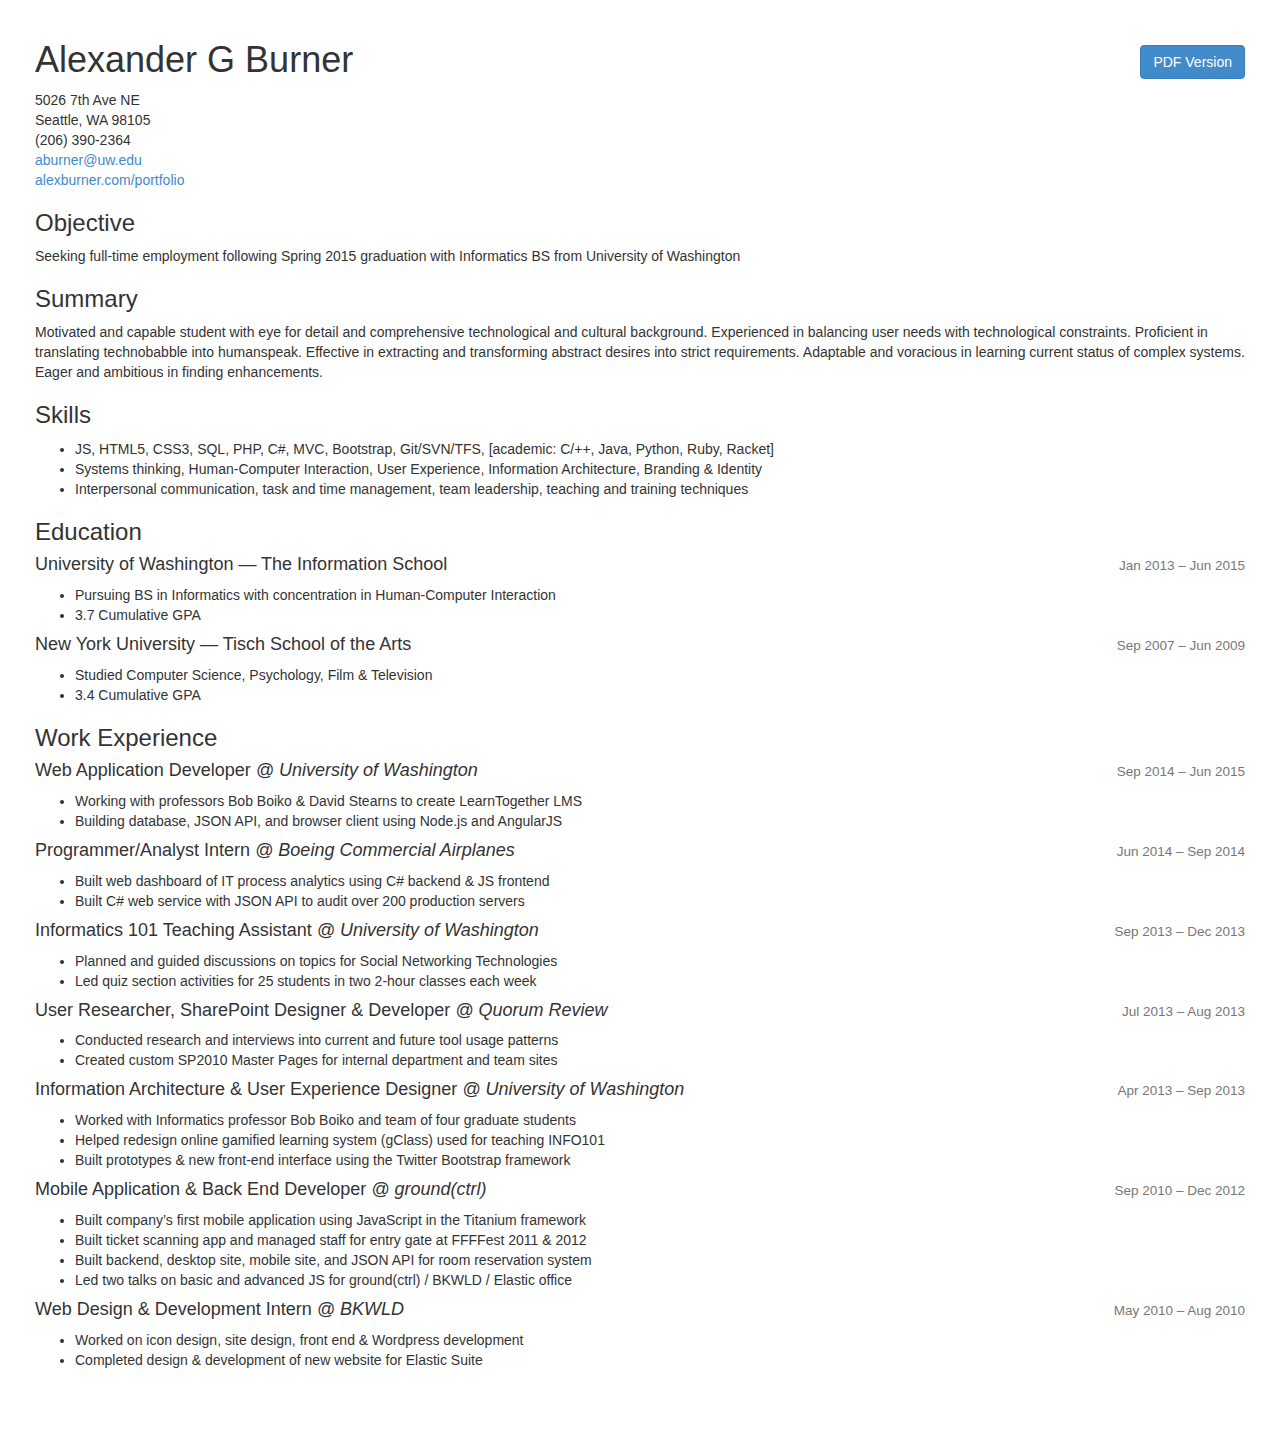
==== resume/index.html @ cf2a6597 "frist" ====
<!DOCTYPE html>
<html lang="en">
<head>
	<meta charset="utf-8">
	<meta http-equiv="X-UA-Compatible" content="IE=edge">
	<meta name="viewport" content="width=device-width, initial-scale=1">
	<title>Alex Burner - Resume</title>
	<meta name="author" content="Alex Burner">
	<meta name="description" content="Hello, this is a little about me as a developer and some samples of my work">
	<link rel="icon" type="image/ico" href="http://alexburner.com/favicon.ico">
	<link rel="stylesheet" type="text/css" href="css/bootstrap.min.css">
	<link rel="stylesheet" type="text/css" href="css/style.css">
	<script type="text/javascript" src="js/respond.js"></script>
</head>
<body>
	<div class="container-fluid">

		<!-- title -->
		<h1>
			<div class="hidden-xs pull-right">
				<a class="btn btn-primary" href="files/Alex_Burner_Resume_2014.pdf">
					PDF Version
				</a>
			</div>
			<div class="visible-xs-block">
				<a class="btn btn-primary" href="files/Alex_Burner_Resume_2014.pdf">
					PDF Version
				</a>
				<p>&nbsp;</p>
			</div>
			Alexander G Burner
		</h1>

		<!-- contact info -->
		<ul class="list-unstyled">
			<li>
				5026 7th Ave NE
			</li>
			<li>
				Seattle, WA 98105
			</li>
			<li>
				(206) 390-2364
			</li>
			<li>
				<a href="mailto:&#097;&#098;&#117;&#114;&#110;&#101;&#114;&#064;&#117;&#119;&#046;&#101;&#100;&#117;">
					&#097;&#098;&#117;&#114;&#110;&#101;&#114;&#064;&#117;&#119;&#046;&#101;&#100;&#117;
				</a>
			</li>
			<li>
				<a href="http://alexburner.com/portfolio" title="Alex Burner - Portfolio">
					alexburner.com/portfolio
				</a>
			</li>
		</ul>

		<!-- objective -->
		<h3>
			Objective
		</h3>
		<p>
			Seeking full-time employment following Spring 2015 graduation with Informatics BS from University of Washington
		</p>

		<!-- summary -->
		<h3>
			Summary
		</h3>
		<p>
			Motivated and capable student with eye for detail and comprehensive technological and cultural background. Experienced in balancing user needs with technological constraints. Proficient in translating technobabble into humanspeak. Effective in extracting and transforming abstract desires into strict requirements. Adaptable and voracious in learning current status of complex systems. Eager and ambitious in finding enhancements.
		</p>

		<!-- skills -->
		<h3>
			Skills
		</h3>
		<ul>
			<li>
				JS, HTML5, CSS3, SQL, PHP, C#, MVC, Bootstrap, Git/SVN/TFS, [academic: C/++, Java, Python, Ruby, Racket]
			</li>
			<li>
				Systems thinking, Human-Computer Interaction, User Experience, Information Architecture, Branding &amp; Identity
			</li>
			<li>
				Interpersonal communication, task and time management, team leadership, teaching and training techniques
			</li>
		</ul>

		<!-- education -->
		<h3>
			Education
		</h3>
		<h4>
			University of Washington &mdash;
			<br class="visible-xs-block">
			The Information School
			<div class="hidden-xs pull-right">
				<small>
					Jan 2013 &ndash; Jun 2015
				</small>
			</div>
			<div class="visible-xs-block">
				<small>
					Jan 2013 &ndash; Jun 2015
				</small>
			</div>
		</h4>
		<ul>
			<li>
				Pursuing BS in Informatics with concentration in Human-Computer Interaction
			</li>
			<li>
				3.7 Cumulative GPA
			</li>
		</ul>
		<h4>
			New York University &mdash;
			<br class="visible-xs-block">
			Tisch School of the Arts
			<div class="hidden-xs pull-right">
				<small>
					Sep 2007 &ndash; Jun 2009
				</small>
			</div>
			<div class="visible-xs-block">
				<small>
					Sep 2007 &ndash; Jun 2009
				</small>
			</div>
		</h4>
		<ul>
			<li>
				Studied Computer Science, Psychology, Film &amp; Television
			</li>
			<li>
				3.4 Cumulative GPA
			</li>
		</ul>

		<!-- work experience -->
		<h3>
			Work Experience
		</h3>
		<h4>
			Web Application Developer
			<br class="visible-xs-block">
			<i>
				@&nbsp;University of Washington
			</i>
			<div class="hidden-xs pull-right">
				<small>
					Sep 2014 &ndash; Jun 2015
				</small>
			</div>
			<div class="visible-xs-block">
				<small>
					Sep 2014 &ndash; Jun 2015
				</small>
			</div>
		</h4>
		<ul>
			<li>
				Working with professors Bob Boiko &amp; David Stearns to create LearnTogether LMS
			</li>
			<li>
				Building database, JSON API, and browser client using Node.js and AngularJS
			</li>
		</ul>
		<h4>
			Programmer/Analyst Intern
			<br class="visible-xs-block">
			<i>
				@&nbsp;Boeing Commercial Airplanes
			</i>
			<div class="hidden-xs pull-right">
				<small>
					Jun 2014 &ndash; Sep 2014
				</small>
			</div>
			<div class="visible-xs-block">
				<small>
					Jun 2014 &ndash; Sep 2014
				</small>
			</div>
		</h4>
		<ul>
			<li>
				Built web dashboard of IT process analytics using C# backend &amp; JS frontend
			</li>
			<li>
				Built C# web service with JSON API to audit over 200 production servers
			</li>
		</ul>
		<h4>
			Informatics 101 Teaching Assistant
			<br class="visible-xs-block">
			<i>
				@&nbsp;University of Washington
			</i>
			<div class="hidden-xs pull-right">
				<small>
					Sep 2013 &ndash; Dec 2013
				</small>
			</div>
			<div class="visible-xs-block">
				<small>
					Sep 2013 &ndash; Dec 2013
				</small>
			</div>
		</h4>
		<ul>
			<li>
				Planned and guided discussions on topics for Social Networking Technologies
			</li>
			<li>
				Led quiz section activities for 25 students in two 2-hour classes each week
			</li>
		</ul>
		<h4>
			User Researcher, SharePoint Designer &amp; Developer
			<br class="visible-xs-block">
			<i>
				@&nbsp;Quorum Review
			</i>
			<div class="hidden-xs pull-right">
				<small>
					Jul 2013 &ndash; Aug 2013
				</small>
			</div>
			<div class="visible-xs-block">
				<small>
					Jul 2013 &ndash; Aug 2013
				</small>
			</div>
		</h4>
		<ul>
			<li>
				Conducted research and interviews into current and future tool usage patterns
			</li>
			<li>
				Created custom SP2010 Master Pages for internal department and team sites
			</li>
		</ul>
		<h4>
			Information Architecture &amp; User Experience Designer
			<br class="visible-xs-block">
			<i>
				@&nbsp;University of Washington
			</i>
			<div class="hidden-xs pull-right">
				<small>
					Apr 2013 &ndash; Sep 2013
				</small>
			</div>
			<div class="visible-xs-block">
				<small>
					Apr 2013 &ndash; Sep 2013
				</small>
			</div>
		</h4>
		<ul>
			<li>
				Worked with Informatics professor Bob Boiko and team of four graduate students
			</li>
			<li>
				Helped redesign online gamified learning system (gClass) used for teaching INFO101
			</li>
			<li>
				Built prototypes &amp; new front-end interface using the Twitter Bootstrap framework
			</li>
		</ul>
		<h4>
			Mobile Application &amp; Back End Developer
			<br class="visible-xs-block">
			<i>
				@&nbsp;ground(ctrl)
			</i>
			<div class="hidden-xs pull-right">
				<small>
					Sep 2010 &ndash; Dec 2012
				</small>
			</div>
			<div class="visible-xs-block">
				<small>
					Sep 2010 &ndash; Dec 2012
				</small>
			</div>
		</h4>
		<ul>
			<li>
				Built company’s first mobile application using JavaScript in the Titanium framework
			</li>
			<li>
				Built ticket scanning app and managed staff for entry gate at FFFFest 2011 &amp; 2012
			</li>
			<li>
				Built backend, desktop site, mobile site, and JSON API for room reservation system
			</li>
			<li>
				Led two talks on basic and advanced JS for ground(ctrl) / BKWLD / Elastic office
			</li>
		</ul>
		<h4>
			Web Design &amp; Development Intern
			<br class="visible-xs-block">
			<i>
				@&nbsp;BKWLD
			</i>
			<div class="hidden-xs pull-right">
				<small>
					May 2010 &ndash; Aug 2010
				</small>
			</div>
			<div class="visible-xs-block">
				<small>
					May 2010 &ndash; Aug 2010
				</small>
			</div>
		</h4>
		<ul>
			<li>
				Worked on icon design, site design, front end &amp; Wordpress development
			</li>
			<li>
				Completed design &amp; development of new website for Elastic Suite
			</li>
		</ul>
		<!--
		<h4>
			Company Founder &amp; Creative Director
			<br class="visible-xs-block">
			<i>
				@&nbsp;Vida Pura Clothing
			</i>
			<div class="hidden-xs pull-right">
				<small>
					Apr 2009 &ndash; Sep 2010
				</small>
			</div>
			<div class="visible-xs-block">
				<small>
					Apr 2009 &ndash; Sep 2010
				</small>
			</div>
		</h4>
		<ul>
			<li>
				Inspired, cofounded, and operated apparel design company with five associates
			</li>
			<li>
				Managed identity, business strategy, product design, site design, marketing
			</li>
		</ul>
		-->
	</div>
</body>
</html>
---- resume/css/style.css ----
body {
	padding: 20px 20px 60px;
}

/*
typography hacks via Medium
 */
html {
	-ms-text-size-adjust: 100%;
	-webkit-text-size-adjust: 100%;
}
body {
	text-rendering: optimizeLegibility;
	-webkit-font-smoothing: antialiased;
	-moz-osx-font-smoothing: grayscale;
	-moz-font-feature-settings: "liga" on;
}
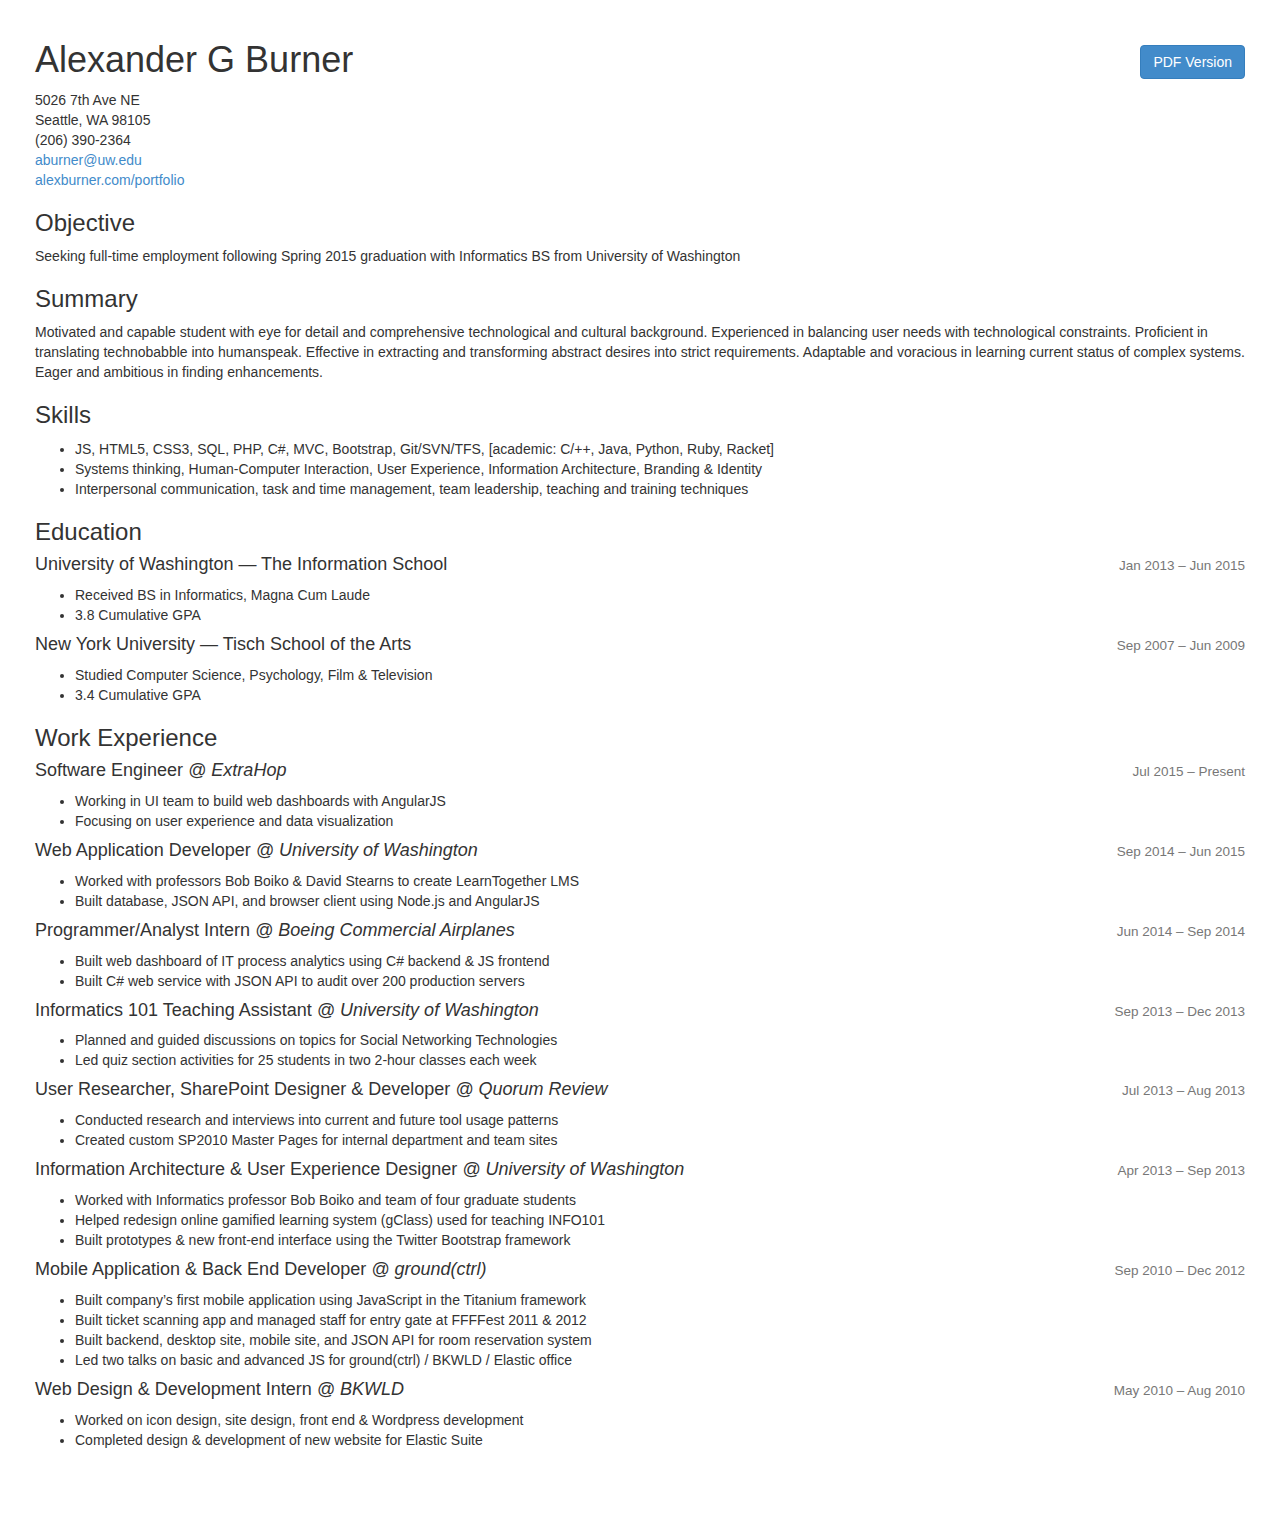
==== commit 90d699a9: "updates" ====
--- a/resume/index.html
+++ b/resume/index.html
@@ -107,10 +107,10 @@
 		</h4>
 		<ul>
 			<li>
-				Pursuing BS in Informatics with concentration in Human-Computer Interaction
-			</li>
-			<li>
-				3.7 Cumulative GPA
+				Received BS in Informatics, Magna Cum Laude
+			</li>
+			<li>
+				3.8 Cumulative GPA
 			</li>
 		</ul>
 		<h4>
@@ -141,6 +141,31 @@
 		<h3>
 			Work Experience
 		</h3>
+        <h4>
+            Software Engineer
+            <br class="visible-xs-block">
+            <i>
+                @&nbsp;ExtraHop
+            </i>
+            <div class="hidden-xs pull-right">
+                <small>
+                    Jul 2015 &ndash; Present
+                </small>
+            </div>
+            <div class="visible-xs-block">
+                <small>
+                    Jul 2015 &ndash; Present
+                </small>
+            </div>
+        </h4>
+        <ul>
+            <li>
+                Working in UI team to build web dashboards with AngularJS
+            </li>
+            <li>
+                Focusing on user experience and data visualization
+            </li>
+        </ul>
 		<h4>
 			Web Application Developer
 			<br class="visible-xs-block">
@@ -160,10 +185,10 @@
 		</h4>
 		<ul>
 			<li>
-				Working with professors Bob Boiko &amp; David Stearns to create LearnTogether LMS
-			</li>
-			<li>
-				Building database, JSON API, and browser client using Node.js and AngularJS
+				Worked with professors Bob Boiko &amp; David Stearns to create LearnTogether LMS
+			</li>
+			<li>
+				Built database, JSON API, and browser client using Node.js and AngularJS
 			</li>
 		</ul>
 		<h4>
